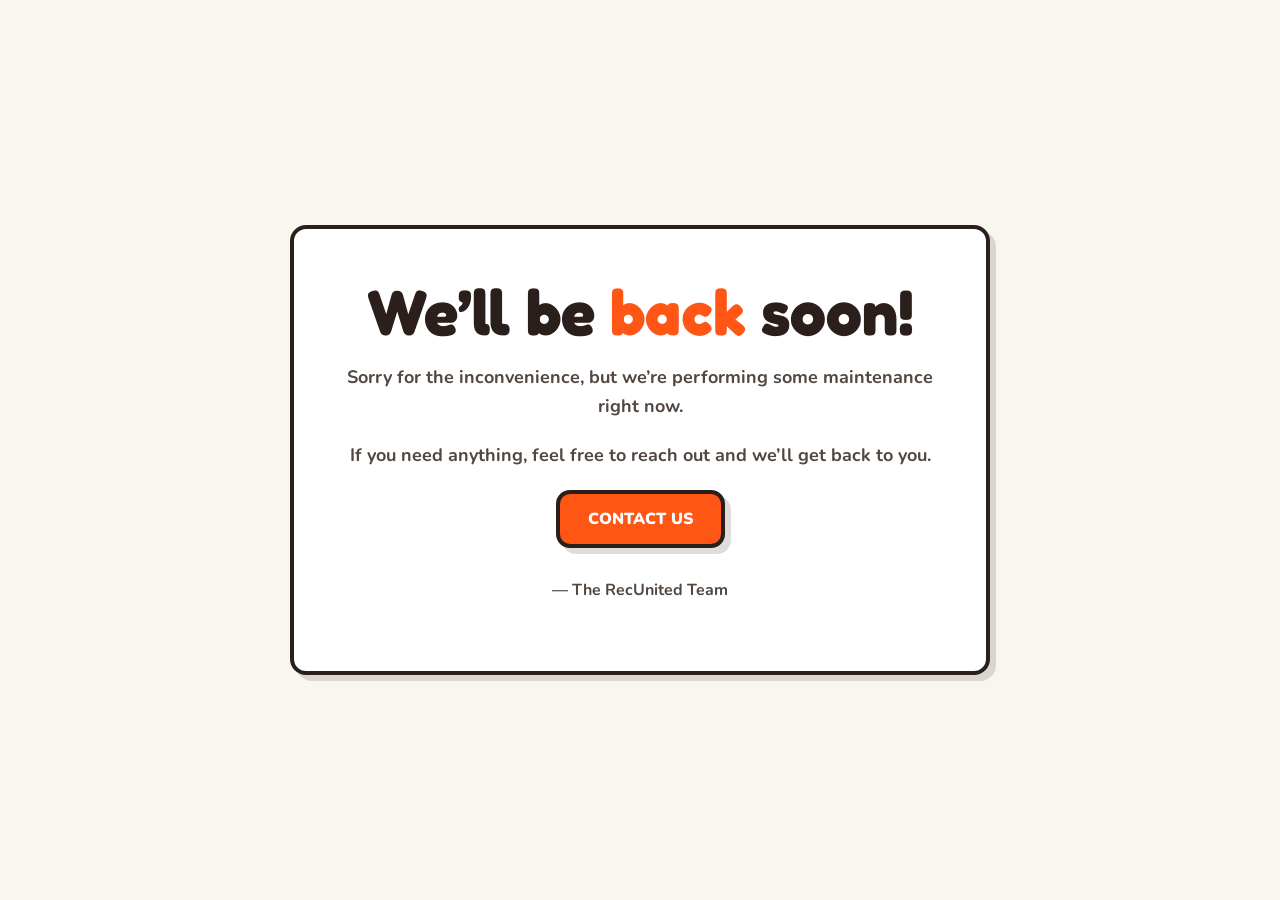
==== x.html @ ec567f87 "Rename index.html to x.html" ====
<!doctype html>
<html lang="en">
<head>
<meta charset="utf-8">
<title>Site Maintenance</title>

<link href="https://fonts.googleapis.com/css2?family=Fredoka+One&family=Nunito:wght@400;700;900&display=swap" rel="stylesheet">

<style>
:root {
  --orange: #FF5515;
  --orange-dark: #cc4410;
  --off-white: #F9F6F0;
  --white: #FFFFFF;
  --text: #2A1F1A;
  --text-mid: #524741;
  --thick-border: 4px solid var(--text);
  --hard-shadow: 6px 6px 0px rgba(42, 31, 26, 0.15);
}

* { box-sizing: border-box; margin: 0; padding: 0; }

body {
  font-family: 'Nunito', sans-serif;
  background: var(--off-white);
  color: var(--text);
  display: flex;
  align-items: center;
  justify-content: center;
  min-height: 100vh;
  padding: 24px;
}

/* Container styled like your cards */
.maintenance-box {
  background: var(--white);
  border: var(--thick-border);
  border-radius: 16px;
  box-shadow: var(--hard-shadow);
  max-width: 700px;
  width: 100%;
  padding: 48px 32px;
  text-align: center;
}

/* Title like hero */
h1 {
  font-family: 'Fredoka One', cursive;
  font-size: clamp(42px, 6vw, 64px);
  line-height: 1.1;
  margin-bottom: 16px;
}

h1 .orange {
  color: var(--orange);
}

/* Text */
p {
  font-size: 18px;
  font-weight: 700;
  color: var(--text-mid);
  line-height: 1.6;
  margin-bottom: 20px;
}

/* Button styled like your site */
.btn {
  display: inline-block;
  background: var(--orange);
  color: white;
  padding: 14px 28px;
  border-radius: 14px;
  font-weight: 900;
  text-decoration: none;
  border: var(--thick-border);
  box-shadow: var(--hard-shadow);
  text-transform: uppercase;
  transition: transform 0.1s, box-shadow 0.1s;
}

.btn:hover {
  transform: translate(4px, 4px);
  box-shadow: 2px 2px 0px rgba(42,31,26,0.15);
  background: var(--orange-dark);
}

/* Highlight selection */
::selection {
  background: var(--orange);
  color: #000;
}

</style>
</head>

<body>

<div class="maintenance-box">
  <h1>We’ll be <span class="orange">back</span> soon!</h1>

  <p>
    Sorry for the inconvenience, but we’re performing some maintenance right now.
  </p>

  <p>
    If you need anything, feel free to reach out and we’ll get back to you.
  </p>

  <a href="https://discord.gg/YjyBSMwTQD" class="btn">Contact Us</a>

  <p style="margin-top: 30px; font-size: 16px;">
    — The RecUnited Team
  </p>
</div>

</body>
</html>
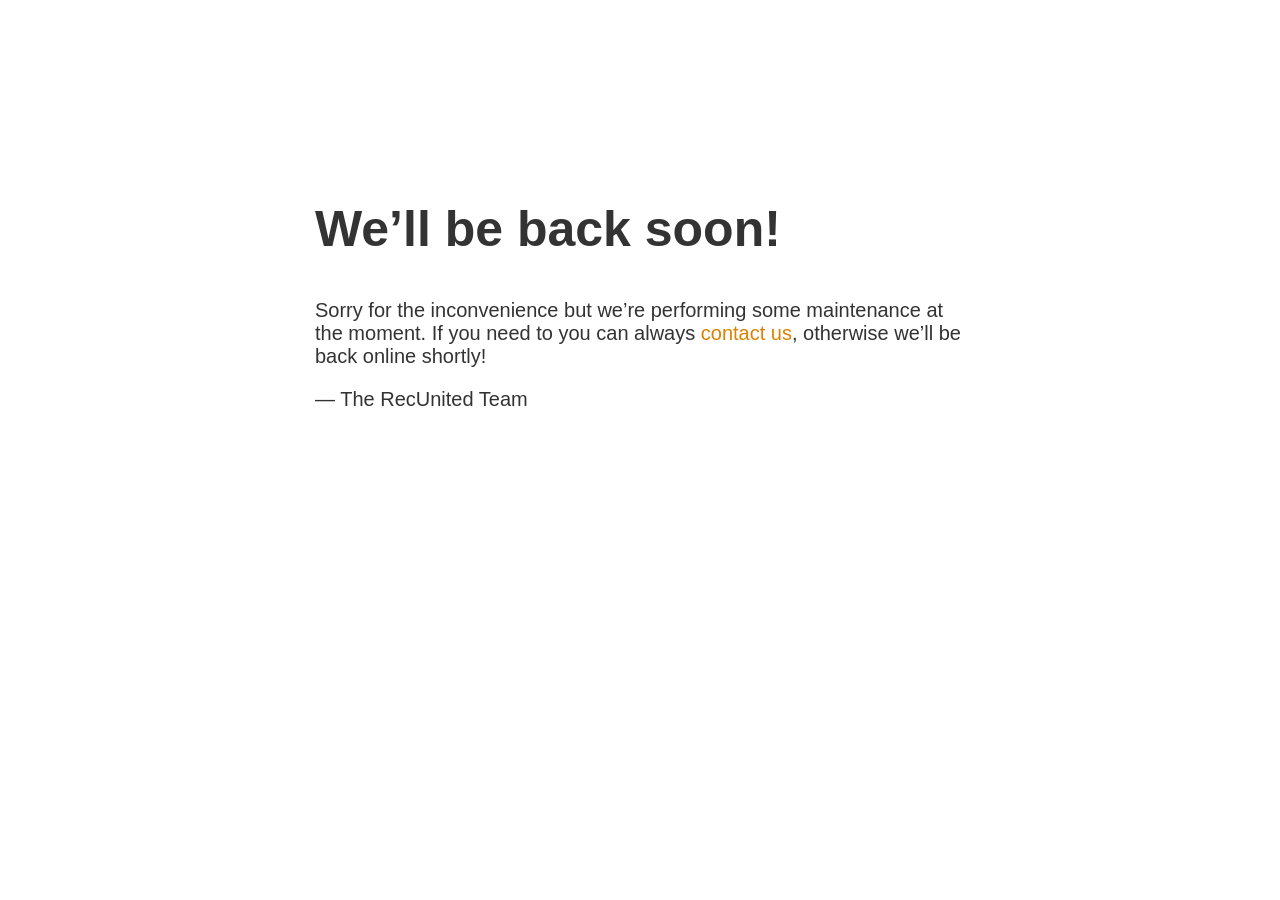
==== commit 655f687b: "Add files via upload" ====
--- a/x.html
+++ b/x.html
@@ -1,118 +1,18 @@
-<!doctype html>
-<html lang="en">
-<head>
-<meta charset="utf-8">
-<title>Site Maintenance</title>
-
-<link href="https://fonts.googleapis.com/css2?family=Fredoka+One&family=Nunito:wght@400;700;900&display=swap" rel="stylesheet">
-
-<style>
-:root {
-  --orange: #FF5515;
-  --orange-dark: #cc4410;
-  --off-white: #F9F6F0;
-  --white: #FFFFFF;
-  --text: #2A1F1A;
-  --text-mid: #524741;
-  --thick-border: 4px solid var(--text);
-  --hard-shadow: 6px 6px 0px rgba(42, 31, 26, 0.15);
-}
-
-* { box-sizing: border-box; margin: 0; padding: 0; }
-
-body {
-  font-family: 'Nunito', sans-serif;
-  background: var(--off-white);
-  color: var(--text);
-  display: flex;
-  align-items: center;
-  justify-content: center;
-  min-height: 100vh;
-  padding: 24px;
-}
-
-/* Container styled like your cards */
-.maintenance-box {
-  background: var(--white);
-  border: var(--thick-border);
-  border-radius: 16px;
-  box-shadow: var(--hard-shadow);
-  max-width: 700px;
-  width: 100%;
-  padding: 48px 32px;
-  text-align: center;
-}
-
-/* Title like hero */
-h1 {
-  font-family: 'Fredoka One', cursive;
-  font-size: clamp(42px, 6vw, 64px);
-  line-height: 1.1;
-  margin-bottom: 16px;
-}
-
-h1 .orange {
-  color: var(--orange);
-}
-
-/* Text */
-p {
-  font-size: 18px;
-  font-weight: 700;
-  color: var(--text-mid);
-  line-height: 1.6;
-  margin-bottom: 20px;
-}
-
-/* Button styled like your site */
-.btn {
-  display: inline-block;
-  background: var(--orange);
-  color: white;
-  padding: 14px 28px;
-  border-radius: 14px;
-  font-weight: 900;
-  text-decoration: none;
-  border: var(--thick-border);
-  box-shadow: var(--hard-shadow);
-  text-transform: uppercase;
-  transition: transform 0.1s, box-shadow 0.1s;
-}
-
-.btn:hover {
-  transform: translate(4px, 4px);
-  box-shadow: 2px 2px 0px rgba(42,31,26,0.15);
-  background: var(--orange-dark);
-}
-
-/* Highlight selection */
-::selection {
-  background: var(--orange);
-  color: #000;
-}
-
-</style>
-</head>
-
-<body>
-
-<div class="maintenance-box">
-  <h1>We’ll be <span class="orange">back</span> soon!</h1>
-
-  <p>
-    Sorry for the inconvenience, but we’re performing some maintenance right now.
-  </p>
-
-  <p>
-    If you need anything, feel free to reach out and we’ll get back to you.
-  </p>
-
-  <a href="https://discord.gg/YjyBSMwTQD" class="btn">Contact Us</a>
-
-  <p style="margin-top: 30px; font-size: 16px;">
-    — The RecUnited Team
-  </p>
-</div>
-
-</body>
-</html>
+<!doctype html>
+<title>Site Maintenance</title>
+<style>
+  body { text-align: center; padding: 150px; }
+  h1 { font-size: 50px; }
+  body { font: 20px Helvetica, sans-serif; color: #333; }
+  article { display: block; text-align: left; width: 650px; margin: 0 auto; }
+  a { color: #dc8100; text-decoration: none; }
+  a:hover { color: #333; text-decoration: none; }
+</style>
+
+<article>
+    <h1>We&rsquo;ll be back soon!</h1>
+    <div>
+        <p>Sorry for the inconvenience but we&rsquo;re performing some maintenance at the moment. If you need to you can always <a href="mailto:#">contact us</a>, otherwise we&rsquo;ll be back online shortly!</p>
+        <p>&mdash; The RecUnited Team</p>
+    </div>
+</article>
